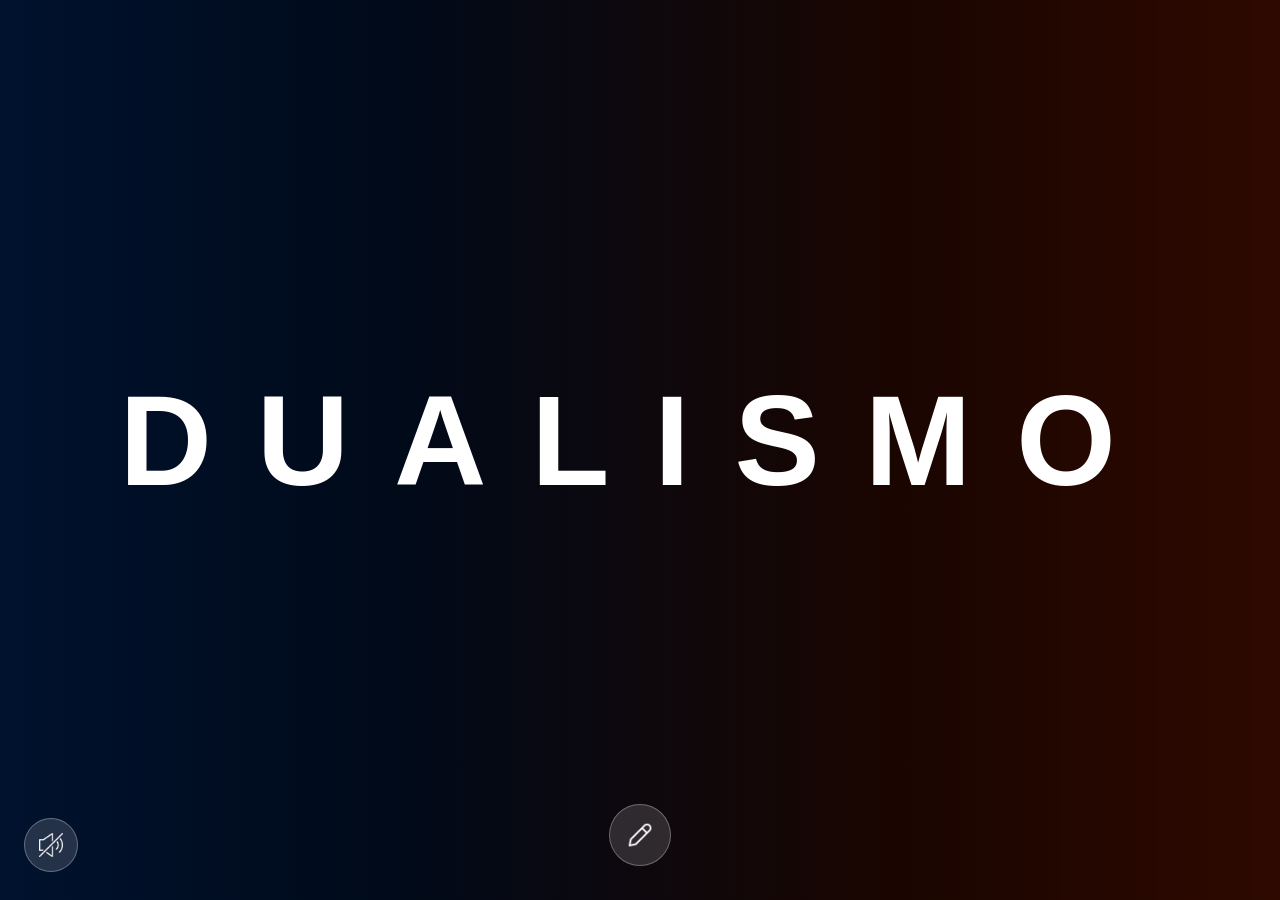
==== index.html @ 0e9fefac "Add files via upload" ====
<!DOCTYPE html>
<html lang="it">
  <head>
    <meta charset="utf-8" />
    <meta name="viewport" content="width=device-width, initial-scale=1.0">
    <title>DUALISMO</title>

    <!-- Open Graph Meta Tags -->
    <meta property="og:title" content="DUALISMO, Esperienza Interattiva di Manuela Traccitto" />
    <meta property="og:type" content="website" />
    <meta property="og:description" content="Un progetto interattivo che esplora il fragile legame tra logica ed emozione, traducendo la dinamica di un litigio umano attraverso movimenti delle mani, suoni e Arduino" />
    <meta property="og:url" content="https://dualismo.netlify.app" />
    <meta property="og:image" content="https://dualismo.netlify.app/preview.png" />
    <meta property="og:site_name" content="DUALISMO" />
------------------------------------------------------------------
    <meta name="twitter:card" content="summary_large_image" />
    <meta name="twitter:title" content="DUALISMO, Esperienza Interattiva di Manuela Traccitto" />
    <meta name="twitter:description" content="Un progetto interattivo che esplora il fragile legame tra logica ed emozione, traducendo la dinamica di un litigio umano attraverso movimenti delle mani, suoni e Arduino" />
    <meta name="twitter:image" content="https://dualismo.netlify.app/preview.png" />
--------------------------------------------------------------- -- 

    <link rel="stylesheet" type="text/css" href="style.css">
  </head>
  <body class="intro-page">
    <audio id="bg-audio" src="ethereal.mp3" loop style="display:none"></audio>
    <div id="home-overlay">
      <div class="home-inner">
        <h1>DUALISMO</h1>
        <p id="intro-text" class="home-text hidden">Progetto di Traccitto Manuela</p>
      </div>
    </div>

    <a id="relation-toggle" href="#" aria-label="Relazione">
      <img src="pen.png" alt="Relazione" class="relation-icon">
    </a>
    <a id="audio-toggle" href="#" aria-label="Audio disattivato">
      <img src="volume off.png" alt="Audio off" class="audio-icon">
    </a>
<section id="relation-panel" class="hidden">
  <div class="relation-content">
    <div class="scroll-body">
      <p>Il progetto Dualismo creato da Traccitto trasforma un conflitto psicologico in un'esperienza che si può vedere e ascoltare, simulando la dinamica di un litigio umano attraverso luci e suoni. L'opera mette in scena uno scontro basato sulla dialettica degli opposti, dove il linguaggio è fatto di frequenze sonore e forme geometriche che si modificano.</p>

      <ul>
        <li>Da un lato troviamo la Personalità Rossa, che rappresenta l'istinto e si esprime con suoni acuti e pungenti per comunicare un'emozione immediata.</li>
        <li>Dall'altro c'è la Personalità Blu, che rappresenta la ragione e usa frequenze costanti e regolari, simbolo di controllo e logica.</li>
      </ul>

      <h3>L'interazione</h3>
      <p>Il controllo avviene tramite il movimento delle mani, tracciato da appositi sensori. Allontanando il pollice dall'indice si mima il gesto di aprire la bocca: più le dita si distanziano, più il suono diventa forte e la forma visiva sullo schermo si ingrandisce. Questa interazione si può vivere in due modi, ovvero da soli, controllando l'istinto con una mano e la ragione con l'altra per mettere in scena una lotta interiore, oppure in due giocatori, dando vita a una vera e propria discussione tra due persone.</p>

      <h3>Il cuore del litigio</h3>
      <p>Il cuore del litigio si esprime attraverso il modo in cui i due elementi invadono lo spazio dell'altro. Il cerchio visivo perde la sua forma regolare e mostra bordi frastagliati che descrivono graficamente l'alzarsi dei toni. Chi invade il territorio dell'avversario diventa più aggressivo, ma nel momento in cui le mani dei partecipanti si allontanano, la tensione svanisce e le forme tornano geometricamente calme, simulando la pace dopo un litigio.</p>

      <h3>INTEGRAZIONE CON ARDUINO (opzionale)</h3>
      <p>Infine, è opzionale l'uso di Arduino e i led, che portano l'esperienza fuori dallo schermo e dentro la stanza. L'ambiente viene diviso a metà dalle luci rosse e blu, che si fanno più intense e si spostano verso il centro man mano che i partecipanti "parlano" aprendo le dita. Quando le due personalità si scontrano e si sovrappongono, il sistema genera un flash luminoso, segnando il culmine dello scontro.</p>

      <p>Dualismo esplora il fragile legame tra logica ed emozione, usando un'estetica semplice per far riflettere su come il confronto non debba portare alla distruzione dell'altro, ma alla comprensione della tensione che nasce da ogni incontro.</p>

      <h3>CODICE ARDUINO</h3>
      <pre><code>#include 

#define PIN        6
#define NUMPIXELS 200 

Adafruit_NeoPixel strip(NUMPIXELS, PIN, NEO_GRB + NEO_KHZ800);

void setup() {
  Serial.begin(9600);
  strip.begin();
  strip.setBrightness(150);
  strip.show();
}

void loop() {
  if (Serial.available() >= 3) {
    int valSX = Serial.read(); 
    int valDX = Serial.read(); 
    int ins = Serial.read();

    strip.clear();

    //MANO SINISTRA
    int qSX = (valSX > 100) ? valSX - 101 : valSX;
    uint32_t colSX = (valSX > 100) ? strip.Color(150, 0, 255) : strip.Color(255, 0, 0);

    //MANO DESTRA 
    int qDX = (valDX > 100) ? valDX - 101 : valDX;
    uint32_t colDX = (valDX > 100) ? strip.Color(0, 255, 0) : strip.Color(0, 0, 255);

    //DISEGNO SINISTRA (0 -> 100) ---
    if (qSX > 0) {
      for (int i = 0; i  0) ? random(150, 255) : 255;
          strip.setPixelColor(i, applyBrightness(colSX, br));
        }
      }
    }

    //DISEGNO DESTRA (199 -> 100) 
    if (qDX > 0) {
      for (int i = 0; i  0) ? random(150, 255) : 255;
          strip.setPixelColor(currentLed, applyBrightness(colDX, br));
        }
      }
    }

    // CENTRALE 
    if (qSX >= 98 && qDX >= 98) {
       strip.setPixelColor(99, colSX);
       strip.setPixelColor(100, colDX);
    }

    strip.show();
  }
}

uint32_t applyBrightness(uint32_t c, int b) {
  uint8_t r = (uint8_t)(c >> 16), g = (uint8_t)(c >> 8), bl = (uint8_t)c;
  return strip.Color((r * b) / 255, (g * b) / 255, (bl * b) / 255);
}
</code></pre>
    </div>
  </div>
</section>

    <script>
      let introVisible = false;
      let relationOpen = false;

      // Fade in/out audio helpers
      function fadeAudio(audio, from, to, duration) {
        const steps = 30;
        const stepTime = duration / steps;
        let currentStep = 0;
        const diff = to - from;
        audio.volume = from;
        function step() {
          currentStep++;
          audio.volume = from + (diff * (currentStep / steps));
          if (currentStep < steps) setTimeout(step, stepTime);
        }
        step();
      }

      function enableHomeOverlay() {
        const homeOverlay = document.getElementById('home-overlay');
        const introText = document.getElementById('intro-text');
        const relationToggle = document.getElementById('relation-toggle');
        const relationPanel = document.getElementById('relation-panel');
        const bgAudio = document.getElementById('bg-audio');

        if (bgAudio) {
          bgAudio.volume = 0;
          bgAudio.pause();
        }

        // Fade out all'uscita pagina
        window.addEventListener('beforeunload', () => {
          if (bgAudio) fadeAudio(bgAudio, bgAudio.volume, 0, 1200);
        });

        // Mostra "introduzione al progetto" dopo 3 secondi
        setTimeout(() => {
          if (!introVisible) {
            introText.classList.remove('hidden');
            introVisible = true;
          }
        }, 3000);

        const homeTitle = document.querySelector('#home-overlay h1');
        if (homeTitle) {
          homeTitle.addEventListener('click', () => {
            if (relationOpen) return;
            if (!introVisible) return;
            window.location.href = 'esperienza.html';
          });
        }

        relationToggle.addEventListener('click', (event) => {
          event.preventDefault();
          event.stopPropagation();

          if (relationOpen) {
            relationPanel.classList.add('hidden');
            relationToggle.classList.remove('open');
            relationOpen = false;
          } else {
            relationPanel.classList.remove('hidden');
            relationToggle.classList.add('open');
            relationOpen = true;
          }
        });

        const audioToggle = document.getElementById('audio-toggle');
        let audioEnabled = false;
        const audioIcons = {
          on: 'volume on.png',
          off: 'volume off.png'
        };

        function updateAudioToggle() {
          audioToggle.classList.toggle('enabled', audioEnabled);
          const icon = audioToggle.querySelector('.audio-icon');
          icon.src = audioEnabled ? audioIcons.on : audioIcons.off;
          audioToggle.setAttribute('aria-label', audioEnabled ? 'Audio attivo' : 'Audio disattivato');
          icon.alt = audioEnabled ? 'Audio on' : 'Audio off';
        }

        audioToggle.addEventListener('click', (event) => {
          event.preventDefault();
          event.stopPropagation();

          audioEnabled = !audioEnabled;
          if (bgAudio) {
            if (audioEnabled) {
              bgAudio.currentTime = 0;
              bgAudio.volume = 0;
              bgAudio.loop = true;
              bgAudio.play().catch(err => console.log('Impossibile avviare audio:', err));
              fadeAudio(bgAudio, 0, 0.58, 500);
            } else {
              fadeAudio(bgAudio, bgAudio.volume, 0, 500);
              setTimeout(() => {
                bgAudio.pause();
              }, 520);
            }
          }

          updateAudioToggle();
        });

        updateAudioToggle();

          // Carica e rende il contenuto Markdown della relazione
          function escapeHtml(str) {
            return str.replace(/&/g, '&amp;').replace(/</g, '&lt;').replace(/>/g, '&gt;');
          }

          function highlightCpp(code) {
            // semplice evidenziazione per parole chiave C/C++
            let s = escapeHtml(code);
            const keywords = ['#include','#define','int','void','uint8_t','uint32_t','for','if','else','return','while'];
            keywords.forEach(k => {
              const re = new RegExp('\\b' + k.replace(/[#]/g, '\\#') + '\\b', 'g');
              s = s.replace(re, '<span class="code-kw">' + k + '</span>');
            });
            // evidenzia i numeri
            s = s.replace(/(\b\d+\b)/g, '<span class="code-num">$1</span>');
            return s;
          }

          function mdToHtml(md) {
            md = md.replace(/\r/g, '');
            const lines = md.split('\n');
            let html = '';
            let inList = false;
            let inCode = false;
            let codeBuffer = '';

            function renderInline(text) {
              const startToken = '___BLU_START___';
              const endToken = '___BLU_END___';
              // usa split/join per evitare problemi con i delimitatori / nelle regex
              let t = text.split('<span class="blu">').join(startToken).split('</span>').join(endToken);
              t = escapeHtml(t);
              t = t.split(startToken).join('<span class="blu">').split(endToken).join('</span>');
              return t;
            }

            for (let rawLine of lines) {
              const line = rawLine;

              // gestisci immagine in formato Markdown: ![alt](src)
              const imgMatch = line.match(/^!\[(.*?)\]\((.*?)\)/);
              if (imgMatch) {
                const alt = escapeHtml(imgMatch[1]);
                const src = encodeURI(imgMatch[2]);
                html += '<p><img src="' + src + '" alt="' + alt + '" class="relation-image"></p>';
                continue;
              }

              if (line.startsWith('```')) {
                if (!inCode) { inCode = true; codeBuffer = ''; continue; }
                // chiudi code block
                inCode = false;
                html += '<pre><code class="language-cpp">' + highlightCpp(codeBuffer) + '</code></pre>';
                continue;
              }

              if (inCode) { codeBuffer += line + '\n'; continue; }

              if (/^#{1,6}\s+/.test(line)) {
                if (inList) { html += '</ul>'; inList = false; }
                const level = line.match(/^#+/)[0].length;
                const text = line.replace(/^#+\s+/, '');
                html += '<h' + level + '>' + renderInline(text) + '</h' + level + '>';
                continue;
              }

              if (/^\s*-\s+/.test(line)) {
                if (!inList) { inList = true; html += '<ul>'; }
                const item = line.replace(/^\s*-\s+/, '');
                html += '<li>' + renderInline(item) + '</li>';
                continue;
              }

              if (/^\s*([-*_])\1{2,}\s*$/.test(line)) {
                if (inList) { html += '</ul>'; inList = false; }
                html += '<hr class="relation-divider">';
                continue;
              }

              if (line.trim() === '') {
                if (inList) { html += '</ul>'; inList = false; }
                continue;
              }

              html += '<p>' + renderInline(line) + '</p>';
            }

            if (inList) html += '</ul>';
            return html;
          }

          function renderRelationMarkdown() {
            const container = document.querySelector('#relation-panel .scroll-body');
            if (!container) return;
            fetch('relazione.md').then(r => {
              if (!r.ok) throw new Error('Impossibile caricare relazione.md');
              return r.text();
            }).then(md => {
              container.innerHTML = mdToHtml(md);
            }).catch(err => {
              console.log('Errore caricamento relazione.md:', err);
            });
          }

          // Esegui il rendering del Markdown appena la UI è pronta
          renderRelationMarkdown();

      }

      document.addEventListener('DOMContentLoaded', enableHomeOverlay);
    </script>
  </body>
</html>
---- style.css ----
/* --- IMPOSTAZIONI GLOBALI --- */
body {
    margin: 0;
    padding: 0;
    overflow: hidden;
    background-color: #020205;
    display: flex;
    justify-content: center;
    align-items: center;
    height: 100vh;
    cursor: none;
    position: relative;
    font-family: sans-serif;
}

body.intro-page,
body.experience-page {
    cursor: auto;
}

/* Luce Blu a Sinistra */
body::before {
    content: "";
    position: absolute;
    width: 100%;
    height: 100%;
    background: radial-gradient(circle at 20% 50%, rgba(0, 100, 255, 0.4) 0%, rgba(0, 0, 0, 0) 60%);
    z-index: -1;
}

/* Luce Rossa a Destra */
body::after {
    content: "";
    position: absolute;
    width: 100%;
    height: 100%;
    background: radial-gradient(circle at 80% 50%, rgba(255, 50, 0, 0.4) 0%, rgba(0, 0, 0, 0) 60%);
    z-index: -1;
}

canvas {
    position: absolute;
    top: 0;
    left: 0;
    width: 100%;
    height: 100%;
    display: block;
    background-color: transparent !important;
}

video {
    display: none !important;
    visibility: hidden !important;
}

/* --- ELEMENTI DI INTERFACCIA --- */
button {
    background: rgba(255, 255, 255, 0.05); 
    color: #ccc;
    border: 1px solid rgba(255,255,255,0.2); 
    border-radius: 4px;
    cursor: crosshair !important; 
    z-index: 100;
    backdrop-filter: blur(5px);
    text-transform: uppercase;
    letter-spacing: 1px;
}

.connect-arduino-btn {
    position: fixed;
    right: 32px;
    bottom: 32px;
    width: 60px;
    height: 60px;
    padding: 0;
    font-size: 1rem;
    border-radius: 50%;
    display: flex;
    align-items: center;
    justify-content: center;
    box-shadow: 0 4px 24px 0 rgba(0,0,0,0.18);
    z-index: 2000;
    cursor: pointer !important;
    overflow: hidden;
    border: 1px solid rgba(255,255,255,0.3);
    background: rgba(255, 255, 255, 0.12);
}

.connect-arduino-btn .arduino-logo {
    width: 28px;
    height: 28px;
    max-width: 100%;
    max-height: 100%;
    display: block;
    margin: auto;
}

#footer-text {
    position: absolute;
    bottom: 30px;
    width: 100%;
    text-align: center;
    color: rgba(255, 255, 255, 0.3);
    font-size: 11px;
    letter-spacing: 5px;
    text-transform: uppercase;
    z-index: 999;
    pointer-events: none;
    transition: opacity 1s ease;
    opacity: 0;
}

.show-footer {
    opacity: 1 !important;
}

#vs-overlay {
    position: absolute;
    top: 50%;
    left: 50%;
    transform: translate(-50%, -50%);
    color: white;
    font-size: 80px; 
    font-weight: 900; 
    letter-spacing: -5px;
    z-index: 50;
    pointer-events: none;
    opacity: 0;
    transition: opacity 1s ease;
    text-shadow: 0 0 20px rgba(255, 255, 255, 0.2);
}

.show-vs {
    opacity: 1 !important;
    animation: pulseVS 3s infinite ease-in-out;
}

/* --- SCHERMATA HOME / OVERLAY --- */
#home-overlay {
    position: fixed;
    inset: 0;
    background: #000;
    z-index: 1;
    display: flex;
    justify-content: center;
    align-items: center;
    cursor: auto;
}

#home-overlay::before {
    content: "";
    position: absolute;
    top: 0;
    left: 0;
    width: 100%;
    height: 100%;
    pointer-events: none;
    z-index: 0;
    background: linear-gradient(90deg,
        rgba(0, 100, 255, 0.18) 0%,
        rgba(0, 100, 255, 0.10) 30%,
        rgba(255, 50, 0, 0.10) 70%,
        rgba(255, 50, 0, 0.18) 100%
    );
}

#home-overlay .home-inner {
    text-align: center;
    color: #fff;
    padding: 0 24px;
}

/* SCRITTA PRINCIPALE: Cristallizzata e immobile */
#home-overlay h1 {
    margin: 0;
    font-size: clamp(4rem, 12vw, 8rem);
    letter-spacing: 0.35em;
    font-weight: 700;
    text-transform: uppercase;
    color: #fff;
    position: relative;
    z-index: 2;
    user-select: none;
    -webkit-user-select: none;
    -moz-user-select: none;
    -ms-user-select: none;
    cursor: default;
    outline: none;
    caret-color: transparent;
}

#home-overlay h1:hover {
    cursor: pointer;
}

/* ALONE DIETRO: È l'unico elemento che pulsa */
#home-overlay h1::after {
    content: "DUALISMO"; 
    position: absolute;
    top: 0;
    left: 0;
    width: 100%;
    height: 100%;
    color: transparent; 
    z-index: -1; 
    pointer-events: none;
    letter-spacing: inherit;
    text-transform: inherit;
    animation: alonePulsing 3s ease-in-out infinite;
}

.home-text {
    margin: 1.2rem auto 0;
    font-size: 1rem;
    letter-spacing: 0.35em;
    text-transform: uppercase;
    opacity: 0.65;
    transition: opacity 0.5s ease, transform 0.5s ease;
}

.home-text#start-hint {
    font-size: 0.9rem;
    opacity: 0.45;
}

.hidden {
    opacity: 0;
    transform: translateY(0.25rem);
    height: 0;
    overflow: hidden;
    pointer-events: none;
}

/* --- PANNELLO RELAZIONE --- */
#relation-toggle {
    position: absolute;
    left: 50%;
    bottom: 34px;
    transform: translateX(-50%);
    width: 60px;
    height: 60px;
    border-radius: 50%;
    background: rgba(255, 255, 255, 0.14);
    border: 1px solid rgba(255,255,255,0.3);
    transition: transform 0.3s ease, box-shadow 0.3s ease, background 0.3s ease;
    z-index: 1200;
    display: flex;
    align-items: center;
    justify-content: center;
    font-size: 1.5rem;
    color: rgba(255,255,255,0.9);
    text-decoration: none;
}

#relation-toggle:hover {
    transform: translateX(-50%) scale(1.05);
    box-shadow: 0 0 20px rgba(255,255,255,0.15);
    background: rgba(255, 255, 255, 0.2);
}

#relation-toggle .relation-icon {
    width: 28px;
    height: 28px;
    object-fit: contain;
    filter: brightness(0) saturate(100%) invert(1);
}

#relation-toggle.open::after {
    content: '×';
    position: absolute;
    inset: 0;
    display: flex;
    align-items: center;
    justify-content: center;
    font-size: 1.8rem;
    color: rgba(255,255,255,0.95);
}

#relation-toggle.open .relation-icon {
    opacity: 0;
}

#back-toggle {
    position: absolute;
    left: 24px;
    top: 28px;
    width: 60px;
    height: 60px;
    border-radius: 50%;
    background: rgba(255, 255, 255, 0.14);
    border: 1px solid rgba(255,255,255,0.3);
    display: flex;
    align-items: center;
    justify-content: center;
    transition: transform 0.3s ease, box-shadow 0.3s ease, background 0.3s ease;
    z-index: 1200;
    text-decoration: none;
}

#back-toggle:hover {
    transform: scale(1.05);
    box-shadow: 0 0 20px rgba(255,255,255,0.15);
    background: rgba(255, 255, 255, 0.22);
}

#back-toggle .relation-icon {
    width: 28px;
    height: 28px;
    object-fit: contain;
    filter: brightness(0) saturate(100%) invert(1);
}

#audio-toggle {
    position: absolute;
    left: 24px;
    bottom: 28px;
    width: 52px;
    height: 52px;
    border-radius: 50%;
    background: rgba(255, 255, 255, 0.14);
    border: 1px solid rgba(255,255,255,0.3);
    display: flex;
    align-items: center;
    justify-content: center;
    transition: transform 0.3s ease, box-shadow 0.3s ease, background 0.3s ease;
    z-index: 1200;
    text-decoration: none;
}

#audio-toggle:hover {
    transform: scale(1.05);
    box-shadow: 0 0 20px rgba(255,255,255,0.15);
    background: rgba(255, 255, 255, 0.22);
}

#audio-toggle.enabled {
    background: rgba(255, 255, 255, 0.25);
}

#audio-toggle .audio-icon {
    width: 24px;
    height: 24px;
    object-fit: contain;
    filter: brightness(1.1) invert(1);
}

#relation-panel {
    position: fixed;
    inset: 0;
    background: rgba(0, 0, 0, 0.96);
    color: #fff;
    display: flex;
    align-items: flex-start;
    justify-content: center;
    padding: 32px 32px 120px 32px;
    z-index: 1100;
    opacity: 0;
    pointer-events: none;
    transition: opacity 0.25s ease;
}

#relation-panel:not(.hidden) {
    opacity: 1;
    pointer-events: auto;
}

.relation-content {
    max-width: 1100px;
    width: 100%;
    position: relative;
    text-align: left;
    max-height: 80vh;
    overflow-y: auto;
    padding: 20px;
    scrollbar-width: none;
    -ms-overflow-style: none;
}

.relation-content::-webkit-scrollbar {
    display: none;
}

.scroll-body {
    padding-top: 20px;
}

#relation-panel h1 {
    font-size: clamp(3rem, 7vw, 5rem);
    letter-spacing: 0.35em;
    margin: 0 0 1.5rem;
    text-transform: uppercase;
}

#relation-panel p {
    margin: 1.6rem 0;
    opacity: 0.85;
    line-height: 1.8;
    font-size: 1rem;
    letter-spacing: 0.03em;
}

/* Stili colorati per il contenuto Markdown della Relazione */
#relation-panel .scroll-body h1,
#relation-panel .scroll-body h2,
#relation-panel .scroll-body h3 {
    margin: 0.8rem 0 1.2rem 0;
    font-weight: 700;
    text-transform: uppercase;
    letter-spacing: 0.15em;
}

/* Sfumatura blu -> rosso per il titolo principale */
#relation-panel .scroll-body h1 {
    background: linear-gradient(90deg, #007aff 0%, #ff3b30 100%);
    -webkit-background-clip: text;
    background-clip: text;
    -webkit-text-fill-color: transparent;
    color: transparent;
    display: block;
    margin: 0 auto 1.2rem auto;
    text-align: center;
    font-size: clamp(2rem, 5vw, 3rem);
}

#relation-panel .scroll-body h2 { color: #007aff; font-size: clamp(1.4rem, 3.6vw, 1.8rem); margin-bottom: 1.6rem; }
#relation-panel .scroll-body h3 { color: #ff9500; font-size: 1.1rem; margin-bottom: 1.2rem; }

/* Colore specifico per la voce Blu */
.blu { color: #007aff; font-weight: 600; }

/* Stili per evidenziazione codice semplice */
.code-kw { color: #7be1ff; font-weight: 700; }
.code-num { color: #ffd580; }
.language-cpp { display: block; white-space: pre; font-family: monospace; }

#relation-panel .scroll-body ul {
    padding-left: 1.2rem;
    margin: 0.6rem 0 1rem 0;
}

#relation-panel .scroll-body li {
    margin: 0.8rem 0;
    line-height: 1.6;
    color: #ffffff;
}

#relation-panel .scroll-body li::marker { color: #ffffff; }

#relation-panel .scroll-body p {
    margin: 2rem 0;
}

#relation-panel .scroll-body img.relation-image {
    display: block;
    margin: 1rem auto 3rem auto;
    max-width: 60%;
    border-radius: 8px;
    box-shadow: 0 8px 32px rgba(0,0,0,0.6);
}

#relation-panel .scroll-body pre { 
    background: linear-gradient(90deg, rgba(0,0,0,0.6), rgba(10,10,10,0.85));
    border-left: 6px solid rgba(255,255,255,0.06);
    padding: 12px;
    border-radius: 6px;
    overflow: auto;
    color: #e6e6e6;
}

#relation-panel .scroll-body code {
    background: rgba(255,255,255,0.04);
    padding: 2px 6px;
    border-radius: 4px;
    font-family: monospace;
    color: #ffd966;
}

#relation-panel .scroll-body pre code { color: #fff; }

#relation-panel .scroll-body hr.relation-divider {
    border: none;
    height: 1px;
    background: linear-gradient(90deg, rgba(0,122,255,0), rgba(0,122,255,0.8), rgba(255,59,48,0.8), rgba(255,59,48,0));
    margin: 2rem 0;
    position: relative;
}

#relation-panel .scroll-body hr.relation-divider::before {
    content: '';
    position: absolute;
    left: 0;
    right: 0;
    top: 50%;
    height: 2px;
    background: linear-gradient(90deg, rgba(0,122,255,0.35), rgba(0,122,255,0.8), rgba(255,59,48,0.8), rgba(255,59,48,0.35));
    filter: blur(2px);
    transform: translateY(-50%);
}

#relation-panel .scroll-body hr.relation-divider::after {
    content: '';
    position: absolute;
    left: 50%;
    top: 50%;
    width: 12px;
    height: 12px;
    background: radial-gradient(circle, rgba(255,255,255,0.85) 0%, rgba(0,122,255,0.8) 40%, rgba(255,59,48,0.8) 100%);
    border-radius: 50%;
    transform: translate(-50%, -50%);
}

/* --- ANIMAZIONI KEYFRAMES --- */
@keyframes alonePulsing {
    0%, 100% {
        text-shadow:
            0 0 12px rgba(255, 255, 255, 0.45),
            0 0 28px rgba(255, 255, 255, 0.18),
            0 0 48px rgba(255, 255, 255, 0.08);
    }
    50% {
        text-shadow:
            0 0 25px rgba(255, 255, 255, 0.75),
            0 0 55px rgba(255, 255, 255, 0.35),
            0 0 85px rgba(255, 255, 255, 0.15);
    }
}

@keyframes pulseVS {
    0%, 100% { transform: translate(-50%, -50%) scale(1); opacity: 0.8; }
    50% { transform: translate(-50%, -50%) scale(1.05); opacity: 1; }
}
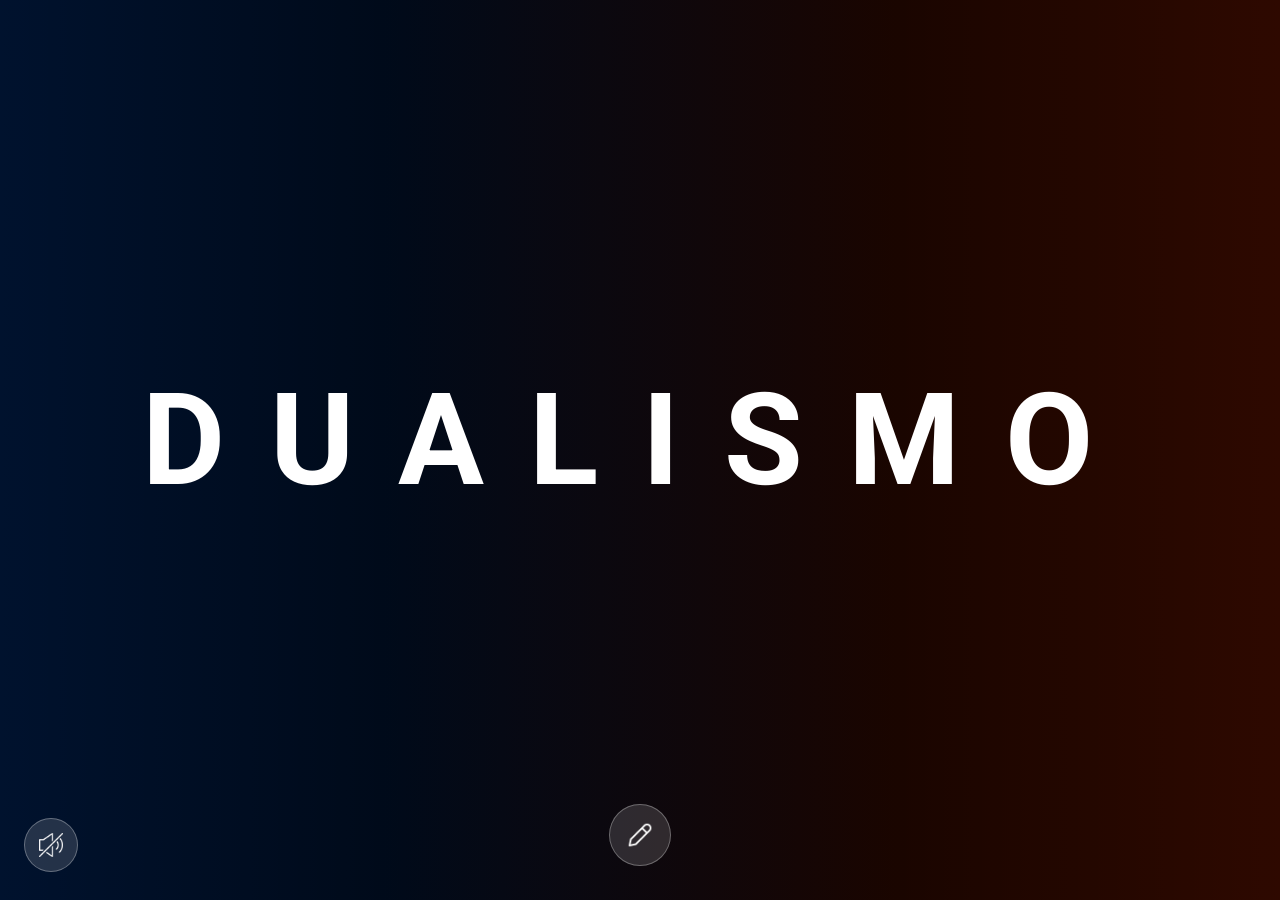
==== commit 7135aebe: "Add files via upload" ====
--- a/index.html
+++ b/index.html
@@ -19,6 +19,9 @@
     <meta name="twitter:image" content="https://dualismo.netlify.app/preview.png" />
 --------------------------------------------------------------- -- 
 
+    <link rel="preconnect" href="https://fonts.googleapis.com">
+    <link rel="preconnect" href="https://fonts.gstatic.com" crossorigin>
+    <link href="https://fonts.googleapis.com/css2?family=Roboto:wght@400&display=swap" rel="stylesheet">
     <link rel="stylesheet" type="text/css" href="style.css">
   </head>
   <body class="intro-page">
--- a/style.css
+++ b/style.css
@@ -10,7 +10,11 @@
     height: 100vh;
     cursor: none;
     position: relative;
-    font-family: sans-serif;
+    font-family: 'Roboto', sans-serif;
+}
+
+h1 {
+    font-family: 'Roboto', sans-serif;
 }
 
 body.intro-page,
@@ -374,6 +378,7 @@
     padding: 20px;
     scrollbar-width: none;
     -ms-overflow-style: none;
+    font-family: 'Roboto', sans-serif;
 }
 
 .relation-content::-webkit-scrollbar {
@@ -393,7 +398,7 @@
 
 #relation-panel p {
     margin: 1.6rem 0;
-    opacity: 0.85;
+    color: #ffffff;
     line-height: 1.8;
     font-size: 1rem;
     letter-spacing: 0.03em;
@@ -436,12 +441,14 @@
 #relation-panel .scroll-body ul {
     padding-left: 1.2rem;
     margin: 0.6rem 0 1rem 0;
+    font-family: 'Roboto', sans-serif;
 }
 
 #relation-panel .scroll-body li {
     margin: 0.8rem 0;
     line-height: 1.6;
     color: #ffffff;
+    font-family: 'Roboto', sans-serif;
 }
 
 #relation-panel .scroll-body li::marker { color: #ffffff; }
@@ -483,6 +490,15 @@
     background: linear-gradient(90deg, rgba(0,122,255,0), rgba(0,122,255,0.8), rgba(255,59,48,0.8), rgba(255,59,48,0));
     margin: 2rem 0;
     position: relative;
+}
+
+#relation-panel .scroll-body hr.relation-divider + p,
+#relation-panel .scroll-body hr.relation-divider + p + p,
+#relation-panel .scroll-body hr.relation-divider + p + p + p {
+    margin: 0.1rem 0;
+    line-height: 1.2;
+    opacity: 0.72;
+    color: rgba(255, 255, 255, 0.72);
 }
 
 #relation-panel .scroll-body hr.relation-divider::before {
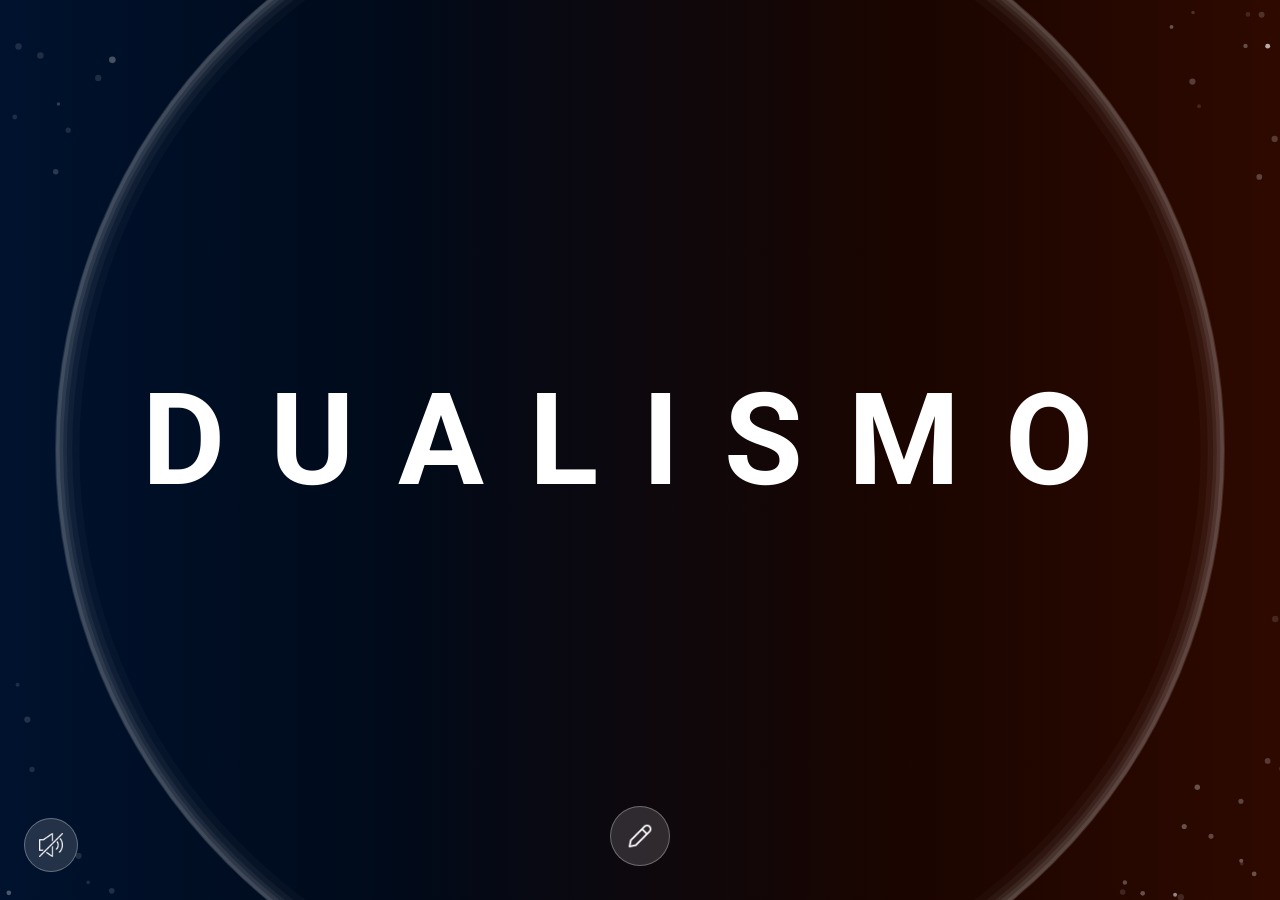
==== commit 2e155dc2: "Finale 1" ====
--- a/index.html
+++ b/index.html
@@ -27,6 +27,7 @@
   <body class="intro-page">
     <audio id="bg-audio" src="ethereal.mp3" loop style="display:none"></audio>
     <div id="home-overlay">
+      <canvas id="particle-canvas" aria-hidden="true"></canvas>
       <div class="home-inner">
         <h1>DUALISMO</h1>
         <p id="intro-text" class="home-text hidden">Progetto di Traccitto Manuela</p>
@@ -61,7 +62,12 @@
       <p>Dualismo esplora il fragile legame tra logica ed emozione, usando un'estetica semplice per far riflettere su come il confronto non debba portare alla distruzione dell'altro, ma alla comprensione della tensione che nasce da ogni incontro.</p>
 
       <h3>CODICE ARDUINO</h3>
-      <pre><code>#include 
+      <div class="relation-code-wrap">
+        <button id="copy-arduino-code" class="copy-code-btn" type="button" aria-label="Copia codice Arduino">
+          <img src="copy.png" alt="Copia" class="copy-icon">
+          <span class="copy-label">Copia</span>
+        </button>
+        <pre><code>#include 
 
 #define PIN        6
 #define NUMPIXELS 200 
@@ -122,6 +128,7 @@
   return strip.Color((r * b) / 255, (g * b) / 255, (bl * b) / 255);
 }
 </code></pre>
+      </div>
     </div>
   </div>
 </section>
@@ -188,6 +195,8 @@
             relationToggle.classList.remove('open');
             relationOpen = false;
           } else {
+            const scrollContainer = relationPanel.querySelector('.relation-content') || relationPanel;
+            scrollContainer.scrollTop = 0;
             relationPanel.classList.remove('hidden');
             relationToggle.classList.add('open');
             relationOpen = true;
@@ -234,6 +243,175 @@
 
         updateAudioToggle();
 
+        function updateCopyButtonAppearance(button, icon, label) {
+          const iconEl = button.querySelector('.copy-icon');
+          const labelEl = button.querySelector('.copy-label');
+          if (iconEl) iconEl.src = icon;
+          if (labelEl) labelEl.textContent = label;
+        }
+
+        const copyArduinoButton = document.getElementById('copy-arduino-code');
+        const arduinoCodeBlock = document.querySelector('#relation-panel pre code');
+
+        if (copyArduinoButton && arduinoCodeBlock) {
+          const originalLabel = copyArduinoButton.querySelector('.copy-label')?.textContent || 'Copia';
+          copyArduinoButton.addEventListener('click', async () => {
+            const codeText = arduinoCodeBlock.innerText.trim();
+            try {
+              await navigator.clipboard.writeText(codeText);
+              updateCopyButtonAppearance(copyArduinoButton, 'check.png', 'Copiato');
+              setTimeout(() => {
+                updateCopyButtonAppearance(copyArduinoButton, 'copy.png', originalLabel);
+              }, 1400);
+            } catch (err) {
+              const textarea = document.createElement('textarea');
+              textarea.value = codeText;
+              textarea.style.position = 'fixed';
+              textarea.style.opacity = '0';
+              document.body.appendChild(textarea);
+              textarea.focus();
+              textarea.select();
+              document.execCommand('copy');
+              document.body.removeChild(textarea);
+              updateCopyButtonAppearance(copyArduinoButton, 'check.png', 'Copiato');
+              setTimeout(() => {
+                updateCopyButtonAppearance(copyArduinoButton, 'copy.png', originalLabel);
+              }, 1400);
+            }
+          });
+        }
+
+        // Particle system: small white points outside the big circle, reacting to mouse movement
+        const particleCanvas = document.getElementById('particle-canvas');
+        const particleCtx = particleCanvas && particleCanvas.getContext('2d');
+        const particles = [];
+        const particleCount = 120;
+        const mouse = { x: 0, y: 0, active: false };
+        let particleWidth = 0;
+        let particleHeight = 0;
+
+        function randomBetween(min, max) {
+          return min + Math.random() * (max - min);
+        }
+
+        function circleRadius() {
+          return Math.min(particleWidth, particleHeight) * 0.7;
+        }
+
+        function createParticle() {
+          const angle = Math.random() * Math.PI * 2;
+          const maxDistance = Math.hypot(particleWidth, particleHeight) * 0.6;
+          const distance = circleRadius() + randomBetween(24, maxDistance);
+          const centerX = particleWidth * 0.5;
+          const centerY = particleHeight * 0.5;
+          const x = centerX + Math.cos(angle) * distance;
+          const y = centerY + Math.sin(angle) * distance;
+
+          return {
+            x,
+            y,
+            vx: (Math.random() - 0.5) * 2.5,
+            vy: (Math.random() - 0.5) * 2.5,
+            size: randomBetween(1.6, 3.4),
+            phase: Math.random() * Math.PI * 2,
+            alpha: randomBetween(0.18, 0.72)
+          };
+        }
+
+        function resizeParticleCanvas() {
+          if (!particleCanvas) return;
+          particleWidth = particleCanvas.width = window.innerWidth;
+          particleHeight = particleCanvas.height = window.innerHeight;
+        }
+
+        function resetParticles() {
+          particles.length = 0;
+          for (let i = 0; i < particleCount; i += 1) {
+            particles.push(createParticle());
+          }
+        }
+
+        function updateParticles() {
+          if (!particleCtx) return;
+          particleCtx.clearRect(0, 0, particleWidth, particleHeight);
+
+          const centerX = particleWidth * 0.5;
+          const centerY = particleHeight * 0.5;
+          const minDist = circleRadius() + 12;
+          const pointerRadius = 120;
+
+          for (const particle of particles) {
+            const dxMouse = particle.x - mouse.x;
+            const dyMouse = particle.y - mouse.y;
+            const distMouse = Math.hypot(dxMouse, dyMouse);
+            if (mouse.active && distMouse < pointerRadius) {
+              const push = (pointerRadius - distMouse) / pointerRadius * 0.75;
+              if (distMouse > 0) {
+                particle.vx += (dxMouse / distMouse) * push;
+                particle.vy += (dyMouse / distMouse) * push;
+              }
+            }
+
+            const dxCenter = particle.x - centerX;
+            const dyCenter = particle.y - centerY;
+            const distCenter = Math.hypot(dxCenter, dyCenter);
+            if (distCenter < minDist) {
+              const pushOut = (minDist - distCenter) * 0.08;
+              if (distCenter > 0) {
+                particle.vx += (dxCenter / distCenter) * pushOut;
+                particle.vy += (dyCenter / distCenter) * pushOut;
+              }
+            }
+
+            const floatAngle = particle.phase + Date.now() / 900;
+            particle.vx += Math.cos(floatAngle) * 0.06 + (Math.random() - 0.5) * 0.12;
+            particle.vy += Math.sin(floatAngle) * 0.06 + (Math.random() - 0.5) * 0.12;
+            particle.vx *= 0.94;
+            particle.vy *= 0.94;
+            particle.x += particle.vx;
+            particle.y += particle.vy;
+            particle.alpha = 0.18 + Math.sin(Date.now() / 1000 + particle.phase) * 0.12;
+
+            if (
+              particle.x < -50 ||
+              particle.x > particleWidth + 50 ||
+              particle.y < -50 ||
+              particle.y > particleHeight + 50 ||
+              distCenter < circleRadius() * 0.98
+            ) {
+              Object.assign(particle, createParticle());
+            }
+
+            particleCtx.beginPath();
+            particleCtx.fillStyle = 'rgba(255,255,255,' + Math.min(Math.max(particle.alpha, 0.12), 0.78) + ')';
+            particleCtx.arc(particle.x, particle.y, particle.size, 0, Math.PI * 2);
+            particleCtx.fill();
+          }
+
+          requestAnimationFrame(updateParticles);
+        }
+
+        function trackMouse(event) {
+          const rect = homeOverlay.getBoundingClientRect();
+          mouse.x = event.clientX - rect.left;
+          mouse.y = event.clientY - rect.top;
+          mouse.active = true;
+        }
+
+        if (particleCanvas && particleCtx) {
+          resizeParticleCanvas();
+          resetParticles();
+          window.addEventListener('resize', () => {
+            resizeParticleCanvas();
+            resetParticles();
+          });
+          homeOverlay.addEventListener('pointermove', trackMouse);
+          homeOverlay.addEventListener('pointerleave', () => {
+            mouse.active = false;
+          });
+          updateParticles();
+        }
+
           // Carica e rende il contenuto Markdown della relazione
           function escapeHtml(str) {
             return str.replace(/&/g, '&amp;').replace(/</g, '&lt;').replace(/>/g, '&gt;');
@@ -322,7 +500,75 @@
             }
 
             if (inList) html += '</ul>';
+
+            // Avvolgi il footer finale Markdown sotto l'ultimo separatore per renderlo compatto e opaco
+            const footerSeparator = '<hr class="relation-divider">';
+            const parts = html.split(footerSeparator);
+            if (parts.length > 1) {
+              const beforeFooter = parts.slice(0, -1).join(footerSeparator);
+              let footerHtml = parts.slice(-1)[0].trim();
+              if (footerHtml.startsWith('<p>')) {
+                footerHtml = '<div class="relation-footer">' + footerHtml + '</div>';
+                html = beforeFooter + footerSeparator + footerHtml;
+              }
+            }
+
             return html;
+          }
+
+          function attachArduinoCopyButton(container) {
+            const codeBlocks = Array.from(container.querySelectorAll('pre code'));
+            if (!codeBlocks.length) return;
+
+            const arduinoBlock = codeBlocks.find(code => /#include|void setup\(|void loop\(/.test(code.innerText)) || codeBlocks[codeBlocks.length - 1];
+            const pre = arduinoBlock.closest('pre');
+            if (!pre) return;
+
+            const wrapper = document.createElement('div');
+            wrapper.className = 'relation-code-wrap';
+            const button = document.createElement('button');
+            button.id = 'copy-arduino-code';
+            button.type = 'button';
+            button.className = 'copy-code-btn';
+            button.setAttribute('aria-label', 'Copia codice Arduino');
+            button.innerHTML = '<img src="copy.png" alt="Copia" class="copy-icon"><span class="copy-label">Copia</span>';
+
+            pre.parentNode.insertBefore(wrapper, pre);
+            wrapper.appendChild(button);
+            wrapper.appendChild(pre);
+
+            function updateCopyButtonAppearance(button, icon, label) {
+              const iconEl = button.querySelector('.copy-icon');
+              const labelEl = button.querySelector('.copy-label');
+              if (iconEl) iconEl.src = icon;
+              if (labelEl) labelEl.textContent = label;
+            }
+
+            button.addEventListener('click', async () => {
+              const codeText = arduinoBlock.innerText.trim();
+              const originalLabel = button.querySelector('.copy-label')?.textContent || 'Copia';
+              try {
+                await navigator.clipboard.writeText(codeText);
+                updateCopyButtonAppearance(button, 'check.png', 'Copiato');
+                setTimeout(() => {
+                  updateCopyButtonAppearance(button, 'copy.png', originalLabel);
+                }, 1400);
+              } catch (err) {
+                const textarea = document.createElement('textarea');
+                textarea.value = codeText;
+                textarea.style.position = 'fixed';
+                textarea.style.opacity = '0';
+                document.body.appendChild(textarea);
+                textarea.focus();
+                textarea.select();
+                document.execCommand('copy');
+                document.body.removeChild(textarea);
+                updateCopyButtonAppearance(button, 'check.png', 'Copiato');
+                setTimeout(() => {
+                  updateCopyButtonAppearance(button, 'copy.png', originalLabel);
+                }, 1400);
+              }
+            });
           }
 
           function renderRelationMarkdown() {
@@ -333,6 +579,7 @@
               return r.text();
             }).then(md => {
               container.innerHTML = mdToHtml(md);
+              attachArduinoCopyButton(container);
             }).catch(err => {
               console.log('Errore caricamento relazione.md:', err);
             });
--- a/style.css
+++ b/style.css
@@ -149,6 +149,16 @@
     justify-content: center;
     align-items: center;
     cursor: auto;
+    overflow: hidden;
+}
+
+#home-overlay canvas {
+    position: absolute;
+    inset: 0;
+    width: 100%;
+    height: 100%;
+    z-index: 0;
+    pointer-events: none;
 }
 
 #home-overlay::before {
@@ -168,10 +178,81 @@
     );
 }
 
+#home-overlay::after {
+    content: "";
+    position: absolute;
+    top: 50vh;
+    left: 50vw;
+    transform: translate(-50%, -50%) scale(1);
+    width: 130vmin; /* visual reference size */
+    height: 130vmin;
+    border-radius: 50%;
+    background: transparent;
+    pointer-events: none;
+    z-index: 2;
+    transform-origin: center;
+    border: 1px solid rgba(255,255,255,0.12);
+    box-sizing: border-box;
+    /* inset box-shadows create an inward trail (scia) coming from the outer stroke - multiple very thin contours */
+    box-shadow:
+        0 0 0 0 rgba(255,255,255,0.12) inset,
+        0 0 0 0.4vmin rgba(255,255,255,0.09) inset,
+        0 0 0 0.8vmin rgba(255,255,255,0.07) inset,
+        0 0 0 1.2vmin rgba(255,255,255,0.055) inset,
+        0 0 0 1.8vmin rgba(255,255,255,0.04) inset,
+        0 0 0 2.6vmin rgba(255,255,255,0.025) inset;
+    animation: pulseOuter 4s ease-in-out infinite, ringTrail 3.6s linear infinite;
+}
+
+/* pulse outer circle between 140vmin and 130vmin using scale */
+@keyframes pulseOuter {
+    0% { transform: translate(-50%, -50%) scale(1); }
+    50% { transform: translate(-50%, -50%) scale(0.9285714286); }
+    100% { transform: translate(-50%, -50%) scale(1); }
+}
+
+/* animate inset box-shadow spreads so the trail looks like it contracts inward from the outer stroke */
+@keyframes ringTrail {
+    0% {
+        box-shadow: 0 0 0 0 rgba(255,255,255,0.12) inset,
+                    0 0 0 2.6vmin rgba(255,255,255,0.025) inset,
+                    0 0 0 1.8vmin rgba(255,255,255,0.04) inset,
+                    0 0 0 1.2vmin rgba(255,255,255,0.055) inset,
+                    0 0 0 0.8vmin rgba(255,255,255,0.07) inset,
+                    0 0 0 0.4vmin rgba(255,255,255,0.09) inset;
+        opacity: 1;
+    }
+    50% {
+        box-shadow: 0 0 0 0.2vmin rgba(255,255,255,0.12) inset,
+                    0 0 0 1.2vmin rgba(255,255,255,0.025) inset,
+                    0 0 0 0.9vmin rgba(255,255,255,0.04) inset,
+                    0 0 0 0.6vmin rgba(255,255,255,0.055) inset,
+                    0 0 0 0.45vmin rgba(255,255,255,0.07) inset,
+                    0 0 0 0.25vmin rgba(255,255,255,0.09) inset;
+        opacity: 0.78;
+    }
+    100% {
+        box-shadow: 0 0 0 0 rgba(255,255,255,0.12) inset,
+                    0 0 0 2.6vmin rgba(255,255,255,0.025) inset,
+                    0 0 0 1.8vmin rgba(255,255,255,0.04) inset,
+                    0 0 0 1.2vmin rgba(255,255,255,0.055) inset,
+                    0 0 0 0.8vmin rgba(255,255,255,0.07) inset,
+                    0 0 0 0.4vmin rgba(255,255,255,0.09) inset;
+        opacity: 1;
+    }
+}
+
 #home-overlay .home-inner {
     text-align: center;
     color: #fff;
     padding: 0 24px;
+    position: relative;
+    z-index: 3;
+    display: flex;
+    flex-direction: column;
+    align-items: center;
+    justify-content: center;
+    min-height: 100vh;
 }
 
 /* SCRITTA PRINCIPALE: Cristallizzata e immobile */
@@ -191,6 +272,7 @@
     cursor: default;
     outline: none;
     caret-color: transparent;
+    transform-origin: center center;
 }
 
 #home-overlay h1:hover {
@@ -210,6 +292,7 @@
     pointer-events: none;
     letter-spacing: inherit;
     text-transform: inherit;
+    transform-origin: center center;
     animation: alonePulsing 3s ease-in-out infinite;
 }
 
@@ -242,33 +325,61 @@
     bottom: 34px;
     transform: translateX(-50%);
     width: 60px;
+    min-width: 60px;
     height: 60px;
     border-radius: 50%;
     background: rgba(255, 255, 255, 0.14);
     border: 1px solid rgba(255,255,255,0.3);
-    transition: transform 0.3s ease, box-shadow 0.3s ease, background 0.3s ease;
+    transition: width 0.3s ease, border-radius 0.3s ease, transform 0.3s ease, box-shadow 0.3s ease, background 0.3s ease;
     z-index: 1200;
     display: flex;
     align-items: center;
     justify-content: center;
-    font-size: 1.5rem;
-    color: rgba(255,255,255,0.9);
+    overflow: hidden;
+    padding: 0 16px;
+    box-sizing: border-box;
+    font-family: 'Roboto', sans-serif;
+    font-weight: 400;
+    letter-spacing: 0.08em;
+    font-size: 1rem;
+    color: rgba(255,255,255,0.95);
     text-decoration: none;
 }
 
+#relation-toggle::after {
+    content: '';
+    opacity: 0;
+    transition: opacity 0.25s ease, transform 0.25s ease;
+    white-space: nowrap;
+    color: rgba(255,255,255,0.95);
+    transform: translateX(-6px);
+}
+
 #relation-toggle:hover {
-    transform: translateX(-50%) scale(1.05);
-    box-shadow: 0 0 20px rgba(255,255,255,0.15);
-    background: rgba(255, 255, 255, 0.2);
+    width: 170px;
+    border-radius: 30px;
+}
+
+#relation-toggle:hover::after {
+    content: 'relazione';
+    opacity: 1;
+    transform: translateX(0);
 }
 
 #relation-toggle .relation-icon {
+    position: absolute;
     width: 28px;
     height: 28px;
+    transition: opacity 0.2s ease, transform 0.2s ease;
     object-fit: contain;
     filter: brightness(0) saturate(100%) invert(1);
 }
 
+#relation-toggle:hover .relation-icon {
+    opacity: 0;
+    transform: scale(0.2);
+}
+
 #relation-toggle.open::after {
     content: '×';
     position: absolute;
@@ -278,6 +389,13 @@
     justify-content: center;
     font-size: 1.8rem;
     color: rgba(255,255,255,0.95);
+    opacity: 1;
+    transform: none;
+}
+
+#relation-toggle.open:hover::after {
+    content: '×';
+    opacity: 1;
 }
 
 #relation-toggle.open .relation-icon {
@@ -360,25 +478,47 @@
     z-index: 1100;
     opacity: 0;
     pointer-events: none;
-    transition: opacity 0.25s ease;
+    transform: translateY(48px) scale(0.98);
+    transition: opacity 0.36s cubic-bezier(0.23, 1, 0.32, 1), transform 0.36s cubic-bezier(0.23, 1, 0.32, 1);
+    user-select: none;
+    -webkit-user-select: none;
+    -moz-user-select: none;
+    -ms-user-select: none;
 }
 
 #relation-panel:not(.hidden) {
     opacity: 1;
     pointer-events: auto;
+    transform: translateY(0) scale(1);
+}
+
+#relation-panel pre,
+#relation-panel code,
+#relation-panel .scroll-body pre,
+#relation-panel .scroll-body code {
+    user-select: text;
+    -webkit-user-select: text;
+    -moz-user-select: text;
+    -ms-user-select: text;
 }
 
 .relation-content {
-    max-width: 1100px;
+    max-width: 1000px;
     width: 100%;
     position: relative;
     text-align: left;
     max-height: 80vh;
     overflow-y: auto;
-    padding: 20px;
+    padding: 32px 40px;
     scrollbar-width: none;
     -ms-overflow-style: none;
     font-family: 'Roboto', sans-serif;
+}
+
+.scroll-body {
+    max-width: 760px;
+    margin: 0 auto;
+    padding: 28px 20px 0;
 }
 
 .relation-content::-webkit-scrollbar {
@@ -455,6 +595,7 @@
 
 #relation-panel .scroll-body p {
     margin: 2rem 0;
+    text-align: justify;
 }
 
 #relation-panel .scroll-body img.relation-image {
@@ -468,10 +609,12 @@
 #relation-panel .scroll-body pre { 
     background: linear-gradient(90deg, rgba(0,0,0,0.6), rgba(10,10,10,0.85));
     border-left: 6px solid rgba(255,255,255,0.06);
-    padding: 12px;
+    padding: 14px 14px 14px 14px;
+    padding-top: 52px;
     border-radius: 6px;
     overflow: auto;
     color: #e6e6e6;
+    position: relative;
 }
 
 #relation-panel .scroll-body code {
@@ -482,6 +625,60 @@
     color: #ffd966;
 }
 
+.relation-code-wrap {
+    position: relative;
+}
+
+.copy-code-btn {
+    position: absolute;
+    top: 8px;
+    right: 8px;
+    border: 1px solid rgba(255,255,255,0.18);
+    background: rgba(255,255,255,0.18);
+    color: #fff;
+    width: 38px;
+    height: 38px;
+    display: inline-flex;
+    align-items: center;
+    justify-content: center;
+    padding: 0;
+    border-radius: 50%;
+    cursor: pointer !important;
+    transition: background 0.2s ease, transform 0.2s ease, box-shadow 0.2s ease;
+    z-index: 2;
+    box-shadow: 0 10px 30px rgba(0,0,0,0.18);
+}
+
+.copy-code-btn:hover {
+    background: rgba(255,255,255,0.28);
+    transform: translateY(-1px);
+}
+
+.copy-code-btn .copy-icon {
+    width: 18px;
+    height: 18px;
+    display: block;
+    filter: invert(1) brightness(1.2);
+    margin: 0;
+}
+
+.copy-code-btn .copy-label {
+    display: none;
+}
+
+.relation-footer {
+    margin-top: 1.2rem;
+    opacity: 0.56;
+    font-size: 0.88rem;
+    letter-spacing: 0.15em;
+    color: rgba(255, 255, 255, 0.56);
+    line-height: 1.2;
+}
+
+.relation-footer p {
+    margin: 0.35rem 0;
+}
+
 #relation-panel .scroll-body pre code { color: #fff; }
 
 #relation-panel .scroll-body hr.relation-divider {
@@ -495,10 +692,12 @@
 #relation-panel .scroll-body hr.relation-divider + p,
 #relation-panel .scroll-body hr.relation-divider + p + p,
 #relation-panel .scroll-body hr.relation-divider + p + p + p {
-    margin: 0.1rem 0;
-    line-height: 1.2;
-    opacity: 0.72;
-    color: rgba(255, 255, 255, 0.72);
+    margin: 0.15rem 0;
+    line-height: 1.1;
+    opacity: 0.56;
+    color: rgba(255, 255, 255, 0.56);
+    font-size: 0.88rem;
+    letter-spacing: 0.16em;
 }
 
 #relation-panel .scroll-body hr.relation-divider::before {
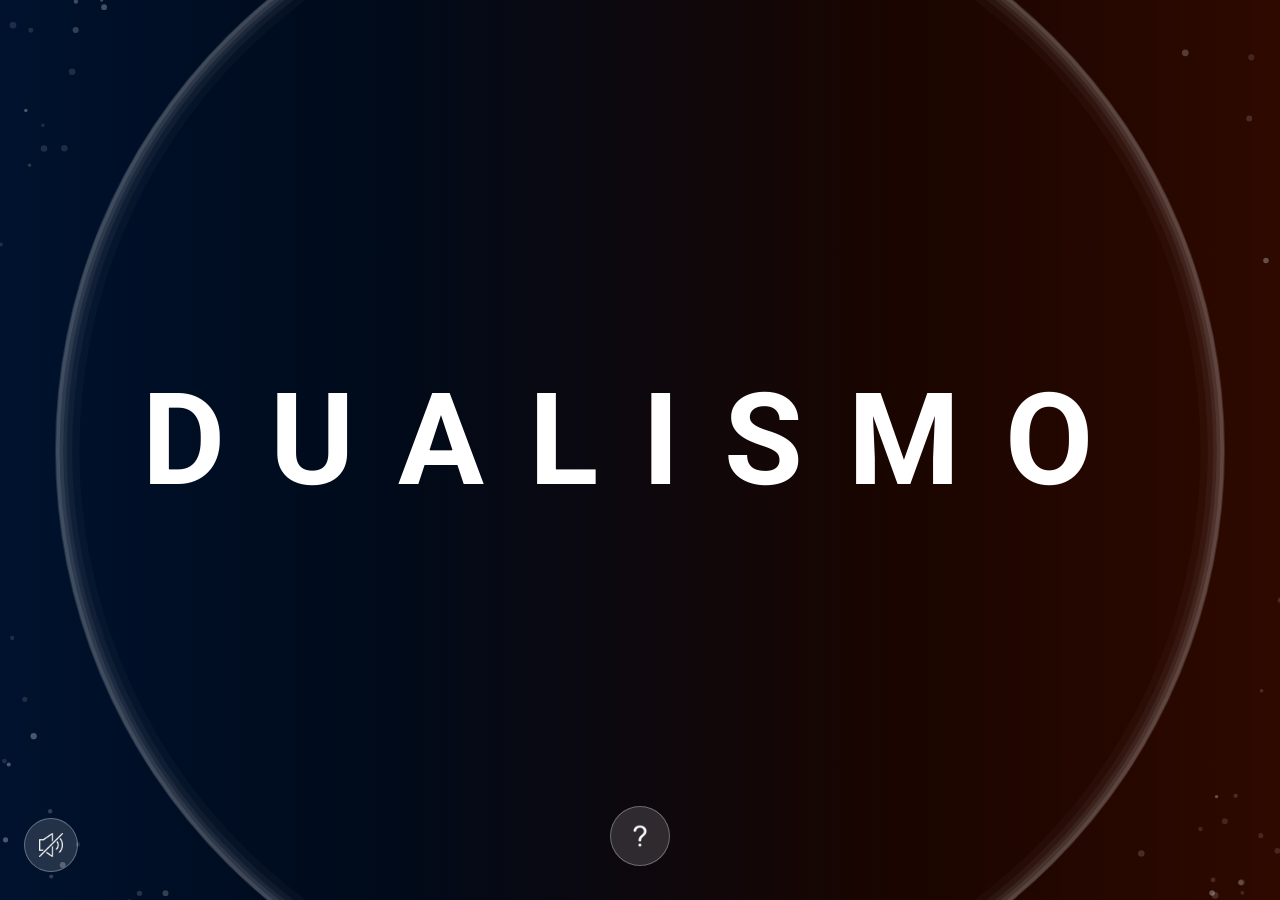
==== commit 6dd2c5c0: "Add files via upload" ====
--- a/index.html
+++ b/index.html
@@ -9,16 +9,13 @@
     <meta property="og:title" content="DUALISMO, Esperienza Interattiva di Manuela Traccitto" />
     <meta property="og:type" content="website" />
     <meta property="og:description" content="Un progetto interattivo che esplora il fragile legame tra logica ed emozione, traducendo la dinamica di un litigio umano attraverso movimenti delle mani, suoni e Arduino" />
-    <meta property="og:url" content="https://dualismo.netlify.app" />
-    <meta property="og:image" content="https://dualismo.netlify.app/preview.png" />
+    <meta property="og:url" content="https://dualismo.vercel.app" />
+    <meta property="og:image" content="https://dualismo.vercel.app/preview.png" />
     <meta property="og:site_name" content="DUALISMO" />
-------------------------------------------------------------------
     <meta name="twitter:card" content="summary_large_image" />
     <meta name="twitter:title" content="DUALISMO, Esperienza Interattiva di Manuela Traccitto" />
     <meta name="twitter:description" content="Un progetto interattivo che esplora il fragile legame tra logica ed emozione, traducendo la dinamica di un litigio umano attraverso movimenti delle mani, suoni e Arduino" />
-    <meta name="twitter:image" content="https://dualismo.netlify.app/preview.png" />
---------------------------------------------------------------- -- 
-
+    <meta name="twitter:image" content="https://dualismo.vercel.app/preview.png" />
     <link rel="preconnect" href="https://fonts.googleapis.com">
     <link rel="preconnect" href="https://fonts.gstatic.com" crossorigin>
     <link href="https://fonts.googleapis.com/css2?family=Roboto:wght@400&display=swap" rel="stylesheet">
@@ -30,12 +27,12 @@
       <canvas id="particle-canvas" aria-hidden="true"></canvas>
       <div class="home-inner">
         <h1>DUALISMO</h1>
-        <p id="intro-text" class="home-text hidden">Progetto di Traccitto Manuela</p>
+        <p id="intro-text" class="home-text hidden">Logica ed Emozione</p>
       </div>
     </div>
 
-    <a id="relation-toggle" href="#" aria-label="Relazione">
-      <img src="pen.png" alt="Relazione" class="relation-icon">
+    <a id="relation-toggle" href="#" aria-label="Informazioni">
+      <img src="pen.png" alt="Informazioni" class="relation-icon">
     </a>
     <a id="audio-toggle" href="#" aria-label="Audio disattivato">
       <img src="volume off.png" alt="Audio off" class="audio-icon">
@@ -43,91 +40,112 @@
 <section id="relation-panel" class="hidden">
   <div class="relation-content">
     <div class="scroll-body">
-      <p>Il progetto Dualismo creato da Traccitto trasforma un conflitto psicologico in un'esperienza che si può vedere e ascoltare, simulando la dinamica di un litigio umano attraverso luci e suoni. L'opera mette in scena uno scontro basato sulla dialettica degli opposti, dove il linguaggio è fatto di frequenze sonore e forme geometriche che si modificano.</p>
-
+      <h1>DUALISMO</h1>
+      <p>Il progetto Dualismo trasforma un conflitto psicologico in un'esperienza che si può vedere e ascoltare, simulando la dinamica di un litigio umano attraverso luci e suoni. L'opera mette in scena uno scontro basato sulla dialettica degli opposti, dove il linguaggio è fatto di frequenze sonore e forme geometriche che si modificano.</p>
+      <p>Da un lato c'è la Personalità Blu, che rappresenta la ragione e usa frequenze costanti e regolari, simbolo di controllo e logica.</p>
+      <p>Dall'altro troviamo la Personalità Rossa, che rappresenta l'istinto e si esprime con suoni acuti e pungenti per comunicare un'emozione immediata.</p>
+      <p><img src="due personalità.png" alt="Due personalità" class="relation-image"></p>
+      <hr class="relation-divider">
+      <h2>L'interazione</h2>
+      <p>Il controllo avviene tramite il movimento delle mani, tracciato da appositi sensori. Allontanando il pollice dall'indice si mima il gesto di aprire la bocca: più le dita si distanziano, più il suono diventa forte e la forma visiva sullo schermo si ingrandisce. Questa interazione si può vivere in due modi, ovvero da soli, controllando l'istinto con una mano e la ragione con l'altra per mettere in scena una lotta interiore, oppure in due giocatori, dando vita a una vera e propria discussione tra due persone.</p>
+      <p>Il cuore del litigio si esprime attraverso il modo in cui i due elementi invadono lo spazio dell'altro. Il cerchio visivo perde la sua forma regolare e mostra bordi frastagliati che descrivono graficamente l'alzarsi dei toni. Chi invade il territorio dell'avversario diventa più aggressivo, ma nel momento in cui le mani dei partecipanti si allontanano, la tensione svanisce e le forme tornano geometricamente calme, simulando la pace dopo un litigio.</p>
+      <hr class="relation-divider">
+      <h2>AUDIO</h2>
+      <p>Il suono viene generato interamente in sintesi sonora attraverso il codice permettendo alle frequenze di modificarsi istantaneamente in base ai movimenti delle mani.Per ogni mano viene riprodotti due oscillatori sovrapposti, uno dei due è leggermente più acuto o più grave rispetto all'altro. </p>
+      <p>L'audio segue i movimenti nello spazio, muovendo la mano verso l'alto o verso il basso cambia l'altezza della voce (più grave o più acuta). Muovendola invece a destra o a sinistra, il suono si sposta fisicamente nelle casse della stanza. </p>
+      <hr class="relation-divider">
+      <h2>INTEGRAZIONE CON ARDUINO (opzionale)</h2>
+      <p>Infine, è opzionale l'uso di Arduino e i led, che portano l'esperienza fuori dallo schermo e dentro la stanza. L'ambiente viene diviso a metà dalle luci rosse e blu, che si fanno più intense e si spostano verso il centro man mano che i partecipanti "parlano" aprendo le dita. Quando le due personalità si scontrano e si sovrappongono, il sistema genera un flash luminoso, segnando il culmine dello scontro.</p>
+      <h3>COMPONENTI HARDWARE NECESSARI:</h3>
       <ul>
-        <li>Da un lato troviamo la Personalità Rossa, che rappresenta l'istinto e si esprime con suoni acuti e pungenti per comunicare un'emozione immediata.</li>
-        <li>Dall'altro c'è la Personalità Blu, che rappresenta la ragione e usa frequenze costanti e regolari, simbolo di controllo e logica.</li>
+        <li><strong>Scheda Arduino (Arduino Uno o Nano):</strong> Riceve i dati inviati dal computer e si occupa di impartire i comandi alla striscia luminosa.</li>
+        <li><strong>Striscia LED Indirizzabile (Modello WS2812B / NeoPixel):</strong> Una striscia da <strong>200 LED</strong>. Ogni singolo LED può essere controllato in modo indipendente.</li>
+        <li><strong>Alimentatore Esterno da 5V:</strong> È necessario un alimentatore esterno dedicato per evitare surriscaldamenti e garantire la massima luminosità dei colori.</li>
+        <li><strong>Cavo USB:</strong> Collega Arduino al computer, permettendo il passaggio continuo di dati in tempo reale.</li>
       </ul>
-
-      <h3>L'interazione</h3>
-      <p>Il controllo avviene tramite il movimento delle mani, tracciato da appositi sensori. Allontanando il pollice dall'indice si mima il gesto di aprire la bocca: più le dita si distanziano, più il suono diventa forte e la forma visiva sullo schermo si ingrandisce. Questa interazione si può vivere in due modi, ovvero da soli, controllando l'istinto con una mano e la ragione con l'altra per mettere in scena una lotta interiore, oppure in due giocatori, dando vita a una vera e propria discussione tra due persone.</p>
-
-      <h3>Il cuore del litigio</h3>
-      <p>Il cuore del litigio si esprime attraverso il modo in cui i due elementi invadono lo spazio dell'altro. Il cerchio visivo perde la sua forma regolare e mostra bordi frastagliati che descrivono graficamente l'alzarsi dei toni. Chi invade il territorio dell'avversario diventa più aggressivo, ma nel momento in cui le mani dei partecipanti si allontanano, la tensione svanisce e le forme tornano geometricamente calme, simulando la pace dopo un litigio.</p>
-
-      <h3>INTEGRAZIONE CON ARDUINO (opzionale)</h3>
-      <p>Infine, è opzionale l'uso di Arduino e i led, che portano l'esperienza fuori dallo schermo e dentro la stanza. L'ambiente viene diviso a metà dalle luci rosse e blu, che si fanno più intense e si spostano verso il centro man mano che i partecipanti "parlano" aprendo le dita. Quando le due personalità si scontrano e si sovrappongono, il sistema genera un flash luminoso, segnando il culmine dello scontro.</p>
-
-      <p>Dualismo esplora il fragile legame tra logica ed emozione, usando un'estetica semplice per far riflettere su come il confronto non debba portare alla distruzione dell'altro, ma alla comprensione della tensione che nasce da ogni incontro.</p>
-
-      <h3>CODICE ARDUINO</h3>
+      <h3>CODICE ARDUINO:</h2>
       <div class="relation-code-wrap">
         <button id="copy-arduino-code" class="copy-code-btn" type="button" aria-label="Copia codice Arduino">
           <img src="copy.png" alt="Copia" class="copy-icon">
           <span class="copy-label">Copia</span>
         </button>
-        <pre><code>#include 
-
-#define PIN        6
-#define NUMPIXELS 200 
+        <pre><code class="language-cpp"><span class="code-kw">#include</span> <span class="code-str">&lt;Adafruit_NeoPixel.h&gt;</span>
+
+<span class="code-kw">#define</span> PIN        <span class="code-num">6</span>
+<span class="code-kw">#define</span> NUMPIXELS <span class="code-num">200</span> 
 
 Adafruit_NeoPixel strip(NUMPIXELS, PIN, NEO_GRB + NEO_KHZ800);
 
-void setup() {
-  Serial.begin(9600);
-  strip.begin();
-  strip.setBrightness(150);
-  strip.show();
+<span class="code-kw">void</span> <span class="code-func">setup</span>() {
+  <span class="code-func">Serial</span>.<span class="code-func">begin</span>(<span class="code-num">9600</span>);
+  strip.<span class="code-func">begin</span>();
+  strip.<span class="code-func">setBrightness</span>(<span class="code-num">150</span>);
+  strip.<span class="code-func">show</span>();
 }
 
-void loop() {
-  if (Serial.available() >= 3) {
-    int valSX = Serial.read(); 
-    int valDX = Serial.read(); 
-    int ins = Serial.read();
-
-    strip.clear();
-
-    //MANO SINISTRA
-    int qSX = (valSX > 100) ? valSX - 101 : valSX;
-    uint32_t colSX = (valSX > 100) ? strip.Color(150, 0, 255) : strip.Color(255, 0, 0);
-
-    //MANO DESTRA 
-    int qDX = (valDX > 100) ? valDX - 101 : valDX;
-    uint32_t colDX = (valDX > 100) ? strip.Color(0, 255, 0) : strip.Color(0, 0, 255);
-
-    //DISEGNO SINISTRA (0 -> 100) ---
-    if (qSX > 0) {
-      for (int i = 0; i  0) ? random(150, 255) : 255;
-          strip.setPixelColor(i, applyBrightness(colSX, br));
-        }
+<span class="code-kw">void</span> <span class="code-func">loop</span>() {
+  <span class="code-kw">if</span> (<span class="code-func">Serial</span>.<span class="code-func">available</span>() &gt;= <span class="code-num">3</span>) {
+    <span class="code-kw">int</span> valSX = <span class="code-func">Serial</span>.<span class="code-func">read</span>(); 
+    <span class="code-kw">int</span> valDX = <span class="code-func">Serial</span>.<span class="code-func">read</span>(); 
+    <span class="code-kw">int</span> ins = <span class="code-func">Serial</span>.<span class="code-func">read</span>();
+
+    strip.<span class="code-func">clear</span>();
+
+    <span class="code-comment">//MANO SINISTRA</span>
+    <span class="code-kw">int</span> qSX = (valSX &gt; <span class="code-num">100</span>) ? valSX - <span class="code-num">101</span> : valSX;
+    <span class="code-kw">uint32_t</span> colSX = (valSX &gt; <span class="code-num">100</span>) ? strip.<span class="code-func">Color</span>(<span class="code-num">150</span>, <span class="code-num">0</span>, <span class="code-num">255</span>) : strip.<span class="code-func">Color</span>(<span class="code-num">255</span>, <span class="code-num">0</span>, <span class="code-num">0</span>);
+
+    <span class="code-comment">//MANO DESTRA</span> 
+    <span class="code-kw">int</span> qDX = (valDX &gt; <span class="code-num">100</span>) ? valDX - <span class="code-num">101</span> : valDX;
+    <span class="code-kw">uint32_t</span> colDX = (valDX &gt; <span class="code-num">100</span>) ? strip.<span class="code-func">Color</span>(<span class="code-num">0</span>, <span class="code-num">255</span>, <span class="code-num">0</span>) : strip.<span class="code-func">Color</span>(<span class="code-num">0</span>, <span class="code-num">0</span>, <span class="code-num">255</span>);
+
+    <span class="code-comment">//DISEGNO SINISTRA (0 -&gt; 100) ---</span>
+    <span class="code-kw">if</span> (qSX &gt; <span class="code-num">0</span>) {
+      <span class="code-kw">for</span> (<span class="code-kw">int</span> i = <span class="code-num">0</span>; i &lt; qSX &amp;&amp; i &lt; <span class="code-num">100</span>; i++) {
+        <span class="code-kw">int</span> br = (qSX &gt; <span class="code-num">0</span>) ? <span class="code-func">random</span>(<span class="code-num">150</span>, <span class="code-num">255</span>) : <span class="code-num">255</span>;
+        strip.<span class="code-func">setPixelColor</span>(i, <span class="code-func">applyBrightness</span>(colSX, br));
       }
     }
 
-    //DISEGNO DESTRA (199 -> 100) 
-    if (qDX > 0) {
-      for (int i = 0; i  0) ? random(150, 255) : 255;
-          strip.setPixelColor(currentLed, applyBrightness(colDX, br));
-        }
+    <span class="code-comment">//DISEGNO DESTRA (199 -&gt; 100)</span> 
+    <span class="code-kw">if</span> (qDX &gt; <span class="code-num">0</span>) {
+      <span class="code-kw">for</span> (<span class="code-kw">int</span> i = <span class="code-num">199</span>; i &gt;= <span class="code-num">200</span> - qDX &amp;&amp; i &gt;= <span class="code-num">100</span>; i--) {
+        <span class="code-kw">int</span> currentLed = i;
+        <span class="code-kw">int</span> br = (qDX &gt; <span class="code-num">0</span>) ? <span class="code-func">random</span>(<span class="code-num">150</span>, <span class="code-num">255</span>) : <span class="code-num">255</span>;
+        strip.<span class="code-func">setPixelColor</span>(currentLed, <span class="code-func">applyBrightness</span>(colDX, br));
       }
     }
 
-    // CENTRALE 
-    if (qSX >= 98 && qDX >= 98) {
-       strip.setPixelColor(99, colSX);
-       strip.setPixelColor(100, colDX);
+    <span class="code-comment">// CENTRALE</span> 
+    <span class="code-kw">if</span> (qSX &gt;= <span class="code-num">98</span> &amp;&amp; qDX &gt;= <span class="code-num">98</span>) {
+       strip.<span class="code-func">setPixelColor</span>(<span class="code-num">99</span>, colSX);
+       strip.<span class="code-func">setPixelColor</span>(<span class="code-num">100</span>, colDX);
     }
 
-    strip.show();
+    strip.<span class="code-func">show</span>();
   }
 }
 
-uint32_t applyBrightness(uint32_t c, int b) {
-  uint8_t r = (uint8_t)(c >> 16), g = (uint8_t)(c >> 8), bl = (uint8_t)c;
-  return strip.Color((r * b) / 255, (g * b) / 255, (bl * b) / 255);
-}
-</code></pre>
+<span class="code-kw">uint32_t</span> <span class="code-func">applyBrightness</span>(<span class="code-kw">uint32_t</span> c, <span class="code-kw">int</span> b) {
+  <span class="code-kw">uint8_t</span> r = (<span class="code-kw">uint8_t</span>)(c &gt;&gt; <span class="code-num">16</span>), g = (<span class="code-kw">uint8_t</span>)(c &gt;&gt; <span class="code-num">8</span>), bl = (<span class="code-kw">uint8_t</span>)c;
+  <span class="code-kw">return</span> strip.<span class="code-func">Color</span>((r * b) / <span class="code-num">255</span>, (g * b) / <span class="code-num">255</span>, (bl * b) / <span class="code-num">255</span>);
+}</code></pre>
+      </div>
+       <hr class="relation-divider">
+      <h4>RENDER 3D DEL CONCEPT</h4>
+      <p><img src="render.png" alt="Due personalità" class="relation-image"></p>
+      <hr class="relation-divider">
+      <blockquote>
+        <p>Dualismo esplora il fragile legame tra logica ed emozione, usando un'estetica semplice per far riflettere su come il confronto non debba portare alla distruzione dell'altro, ma alla comprensione della tensione che nasce da ogni incontro</p>
+      </blockquote>
+      <hr class="relation-divider">
+      <div class="relation-credits">
+        <h4>CREDITI</h4>
+        <h4>Concept, Codice e Sviluppo: Manuela Traccitto</h4>
+        <h4>Istituzione: Accademia di Belle Arti di Frosinone, corso Media Art, 2026</h4>
+        <h4>Licenza d'uso: Quest'opera è protetta da licenza internazionale <strong>CC BY-NC-ND 4.0</strong>.</h4>
+        <h5><i>Puoi liberamente scaricare e condividere questo progetto, a patto di attribuirne la paternità. Non è consentito modificarlo in alcun modo né utilizzarlo per fini commerciali.</i></h5>
+      </blockquote>
       </div>
     </div>
   </div>
@@ -412,181 +430,7 @@
           updateParticles();
         }
 
-          // Carica e rende il contenuto Markdown della relazione
-          function escapeHtml(str) {
-            return str.replace(/&/g, '&amp;').replace(/</g, '&lt;').replace(/>/g, '&gt;');
-          }
-
-          function highlightCpp(code) {
-            // semplice evidenziazione per parole chiave C/C++
-            let s = escapeHtml(code);
-            const keywords = ['#include','#define','int','void','uint8_t','uint32_t','for','if','else','return','while'];
-            keywords.forEach(k => {
-              const re = new RegExp('\\b' + k.replace(/[#]/g, '\\#') + '\\b', 'g');
-              s = s.replace(re, '<span class="code-kw">' + k + '</span>');
-            });
-            // evidenzia i numeri
-            s = s.replace(/(\b\d+\b)/g, '<span class="code-num">$1</span>');
-            return s;
-          }
-
-          function mdToHtml(md) {
-            md = md.replace(/\r/g, '');
-            const lines = md.split('\n');
-            let html = '';
-            let inList = false;
-            let inCode = false;
-            let codeBuffer = '';
-
-            function renderInline(text) {
-              const startToken = '___BLU_START___';
-              const endToken = '___BLU_END___';
-              // usa split/join per evitare problemi con i delimitatori / nelle regex
-              let t = text.split('<span class="blu">').join(startToken).split('</span>').join(endToken);
-              t = escapeHtml(t);
-              t = t.split(startToken).join('<span class="blu">').split(endToken).join('</span>');
-              return t;
-            }
-
-            for (let rawLine of lines) {
-              const line = rawLine;
-
-              // gestisci immagine in formato Markdown: ![alt](src)
-              const imgMatch = line.match(/^!\[(.*?)\]\((.*?)\)/);
-              if (imgMatch) {
-                const alt = escapeHtml(imgMatch[1]);
-                const src = encodeURI(imgMatch[2]);
-                html += '<p><img src="' + src + '" alt="' + alt + '" class="relation-image"></p>';
-                continue;
-              }
-
-              if (line.startsWith('```')) {
-                if (!inCode) { inCode = true; codeBuffer = ''; continue; }
-                // chiudi code block
-                inCode = false;
-                html += '<pre><code class="language-cpp">' + highlightCpp(codeBuffer) + '</code></pre>';
-                continue;
-              }
-
-              if (inCode) { codeBuffer += line + '\n'; continue; }
-
-              if (/^#{1,6}\s+/.test(line)) {
-                if (inList) { html += '</ul>'; inList = false; }
-                const level = line.match(/^#+/)[0].length;
-                const text = line.replace(/^#+\s+/, '');
-                html += '<h' + level + '>' + renderInline(text) + '</h' + level + '>';
-                continue;
-              }
-
-              if (/^\s*-\s+/.test(line)) {
-                if (!inList) { inList = true; html += '<ul>'; }
-                const item = line.replace(/^\s*-\s+/, '');
-                html += '<li>' + renderInline(item) + '</li>';
-                continue;
-              }
-
-              if (/^\s*([-*_])\1{2,}\s*$/.test(line)) {
-                if (inList) { html += '</ul>'; inList = false; }
-                html += '<hr class="relation-divider">';
-                continue;
-              }
-
-              if (line.trim() === '') {
-                if (inList) { html += '</ul>'; inList = false; }
-                continue;
-              }
-
-              html += '<p>' + renderInline(line) + '</p>';
-            }
-
-            if (inList) html += '</ul>';
-
-            // Avvolgi il footer finale Markdown sotto l'ultimo separatore per renderlo compatto e opaco
-            const footerSeparator = '<hr class="relation-divider">';
-            const parts = html.split(footerSeparator);
-            if (parts.length > 1) {
-              const beforeFooter = parts.slice(0, -1).join(footerSeparator);
-              let footerHtml = parts.slice(-1)[0].trim();
-              if (footerHtml.startsWith('<p>')) {
-                footerHtml = '<div class="relation-footer">' + footerHtml + '</div>';
-                html = beforeFooter + footerSeparator + footerHtml;
-              }
-            }
-
-            return html;
-          }
-
-          function attachArduinoCopyButton(container) {
-            const codeBlocks = Array.from(container.querySelectorAll('pre code'));
-            if (!codeBlocks.length) return;
-
-            const arduinoBlock = codeBlocks.find(code => /#include|void setup\(|void loop\(/.test(code.innerText)) || codeBlocks[codeBlocks.length - 1];
-            const pre = arduinoBlock.closest('pre');
-            if (!pre) return;
-
-            const wrapper = document.createElement('div');
-            wrapper.className = 'relation-code-wrap';
-            const button = document.createElement('button');
-            button.id = 'copy-arduino-code';
-            button.type = 'button';
-            button.className = 'copy-code-btn';
-            button.setAttribute('aria-label', 'Copia codice Arduino');
-            button.innerHTML = '<img src="copy.png" alt="Copia" class="copy-icon"><span class="copy-label">Copia</span>';
-
-            pre.parentNode.insertBefore(wrapper, pre);
-            wrapper.appendChild(button);
-            wrapper.appendChild(pre);
-
-            function updateCopyButtonAppearance(button, icon, label) {
-              const iconEl = button.querySelector('.copy-icon');
-              const labelEl = button.querySelector('.copy-label');
-              if (iconEl) iconEl.src = icon;
-              if (labelEl) labelEl.textContent = label;
-            }
-
-            button.addEventListener('click', async () => {
-              const codeText = arduinoBlock.innerText.trim();
-              const originalLabel = button.querySelector('.copy-label')?.textContent || 'Copia';
-              try {
-                await navigator.clipboard.writeText(codeText);
-                updateCopyButtonAppearance(button, 'check.png', 'Copiato');
-                setTimeout(() => {
-                  updateCopyButtonAppearance(button, 'copy.png', originalLabel);
-                }, 1400);
-              } catch (err) {
-                const textarea = document.createElement('textarea');
-                textarea.value = codeText;
-                textarea.style.position = 'fixed';
-                textarea.style.opacity = '0';
-                document.body.appendChild(textarea);
-                textarea.focus();
-                textarea.select();
-                document.execCommand('copy');
-                document.body.removeChild(textarea);
-                updateCopyButtonAppearance(button, 'check.png', 'Copiato');
-                setTimeout(() => {
-                  updateCopyButtonAppearance(button, 'copy.png', originalLabel);
-                }, 1400);
-              }
-            });
-          }
-
-          function renderRelationMarkdown() {
-            const container = document.querySelector('#relation-panel .scroll-body');
-            if (!container) return;
-            fetch('relazione.md').then(r => {
-              if (!r.ok) throw new Error('Impossibile caricare relazione.md');
-              return r.text();
-            }).then(md => {
-              container.innerHTML = mdToHtml(md);
-              attachArduinoCopyButton(container);
-            }).catch(err => {
-              console.log('Errore caricamento relazione.md:', err);
-            });
-          }
-
-          // Esegui il rendering del Markdown appena la UI è pronta
-          renderRelationMarkdown();
+          // Il contenuto della relazione è incorporato direttamente in HTML statico.
 
       }
 
--- a/style.css
+++ b/style.css
@@ -1,4 +1,12 @@
 /* --- IMPOSTAZIONI GLOBALI --- */
+@font-face {
+    font-family: 'Roboto';
+    src: url('roboto-regular.ttf') format('truetype');
+    font-weight: 400;
+    font-style: normal;
+    font-display: swap;
+}
+
 body {
     margin: 0;
     padding: 0;
@@ -184,7 +192,7 @@
     top: 50vh;
     left: 50vw;
     transform: translate(-50%, -50%) scale(1);
-    width: 130vmin; /* visual reference size */
+    width: 130vmin; 
     height: 130vmin;
     border-radius: 50%;
     background: transparent;
@@ -193,7 +201,6 @@
     transform-origin: center;
     border: 1px solid rgba(255,255,255,0.12);
     box-sizing: border-box;
-    /* inset box-shadows create an inward trail (scia) coming from the outer stroke - multiple very thin contours */
     box-shadow:
         0 0 0 0 rgba(255,255,255,0.12) inset,
         0 0 0 0.4vmin rgba(255,255,255,0.09) inset,
@@ -204,14 +211,12 @@
     animation: pulseOuter 4s ease-in-out infinite, ringTrail 3.6s linear infinite;
 }
 
-/* pulse outer circle between 140vmin and 130vmin using scale */
 @keyframes pulseOuter {
     0% { transform: translate(-50%, -50%) scale(1); }
     50% { transform: translate(-50%, -50%) scale(0.9285714286); }
     100% { transform: translate(-50%, -50%) scale(1); }
 }
 
-/* animate inset box-shadow spreads so the trail looks like it contracts inward from the outer stroke */
 @keyframes ringTrail {
     0% {
         box-shadow: 0 0 0 0 rgba(255,255,255,0.12) inset,
@@ -255,7 +260,7 @@
     min-height: 100vh;
 }
 
-/* SCRITTA PRINCIPALE: Cristallizzata e immobile */
+/* SCRITTA PRINCIPALE */
 #home-overlay h1 {
     margin: 0;
     font-size: clamp(4rem, 12vw, 8rem);
@@ -279,7 +284,7 @@
     cursor: pointer;
 }
 
-/* ALONE DIETRO: È l'unico elemento che pulsa */
+/* ALONE DIETRO */
 #home-overlay h1::after {
     content: "DUALISMO"; 
     position: absolute;
@@ -353,6 +358,7 @@
     white-space: nowrap;
     color: rgba(255,255,255,0.95);
     transform: translateX(-6px);
+    font-family: 'Roboto', sans-serif;
 }
 
 #relation-toggle:hover {
@@ -361,7 +367,7 @@
 }
 
 #relation-toggle:hover::after {
-    content: 'relazione';
+    content: 'informazioni';
     opacity: 1;
     transform: translateX(0);
 }
@@ -567,16 +573,57 @@
     font-size: clamp(2rem, 5vw, 3rem);
 }
 
-#relation-panel .scroll-body h2 { color: #007aff; font-size: clamp(1.4rem, 3.6vw, 1.8rem); margin-bottom: 1.6rem; }
-#relation-panel .scroll-body h3 { color: #ff9500; font-size: 1.1rem; margin-bottom: 1.2rem; }
+/* --- AGGIORNATO: GESTIONE SPAZIATURE E TITOLI MACRO SEZIONI --- */
+#relation-panel .scroll-body h1 { color: #00d9ff; font-size: clamp(2rem, 4vw, 3rem); margin-bottom: 1.6rem; }
+#relation-panel .scroll-body h2 { color: #007aff; font-size: clamp(1.4rem, 3.6vw, 1.8rem); margin-top: 4.5rem; margin-bottom: 1.6rem; }
+#relation-panel .scroll-body h3 { color: #ff3b30; font-size: 1.1rem; margin-top: 3rem; margin-bottom: 1.2rem; }
+
+#relation-panel .scroll-body blockquote {
+    margin: 2rem 0;
+    padding-left: 1rem;
+    border-left: 2px solid rgba(0, 122, 255, 0.5);
+    color: rgba(255, 255, 255, 0.88);
+    opacity: 0.95;
+    font-style: italic;
+}
+#relation-panel .scroll-body blockquote p {
+    margin: 0 0 0.8rem 0;
+}
 
 /* Colore specifico per la voce Blu */
 .blu { color: #007aff; font-weight: 600; }
 
-/* Stili per evidenziazione codice semplice */
-.code-kw { color: #7be1ff; font-weight: 700; }
-.code-num { color: #ffd580; }
-.language-cpp { display: block; white-space: pre; font-family: monospace; }
+/* Evidenziazione Codice */
+.code-kw { 
+    color: #56b6c2; 
+    font-weight: 700; 
+}
+
+.code-num { 
+    color: #d19a66; 
+}
+
+.code-comment { 
+    color: rgba(255, 255, 255, 0.35); 
+    font-style: italic;
+}
+
+.code-func { 
+    color: #61afef; 
+    font-weight: 500;
+}
+
+.code-str { 
+    color: #98c379; 
+}
+
+.language-cpp { 
+    display: block; 
+    white-space: pre; 
+    font-family: 'Courier New', monospace; 
+    font-size: 0.9rem;
+    line-height: 1.5;
+}
 
 #relation-panel .scroll-body ul {
     padding-left: 1.2rem;
@@ -594,18 +641,36 @@
 #relation-panel .scroll-body li::marker { color: #ffffff; }
 
 #relation-panel .scroll-body p {
-    margin: 2rem 0;
+    margin: 2.6rem 0;
     text-align: justify;
+}
+
+.relation-credits {
+    color: rgba(255, 255, 255, 0.35); 
+    line-height: 1.1;                 
+    margin-top: 1rem;
+}
+
+.relation-credits h2 {
+    color: rgba(255, 255, 255, 0.35);
+    margin-bottom: 0.2rem;            
+}
+
+.relation-credits p {
+    color: rgba(255, 255, 255, 0.35);
+    margin: 0.15rem 0;                
 }
 
 #relation-panel .scroll-body img.relation-image {
     display: block;
     margin: 1rem auto 3rem auto;
-    max-width: 60%;
+    max-width: 100%;
+    width: auto;
     border-radius: 8px;
     box-shadow: 0 8px 32px rgba(0,0,0,0.6);
 }
 
+/* --- AGGIORNATO: DISTACCO CONTENITORE BLOCCO DI CODICE --- */
 #relation-panel .scroll-body pre { 
     background: linear-gradient(90deg, rgba(0,0,0,0.6), rgba(10,10,10,0.85));
     border-left: 6px solid rgba(255,255,255,0.06);
@@ -615,6 +680,8 @@
     overflow: auto;
     color: #e6e6e6;
     position: relative;
+    margin-top: 2.5rem;    /* Spazio prima del codice */
+    margin-bottom: 2.5rem; /* Spazio dopo il codice */
 }
 
 #relation-panel .scroll-body code {
